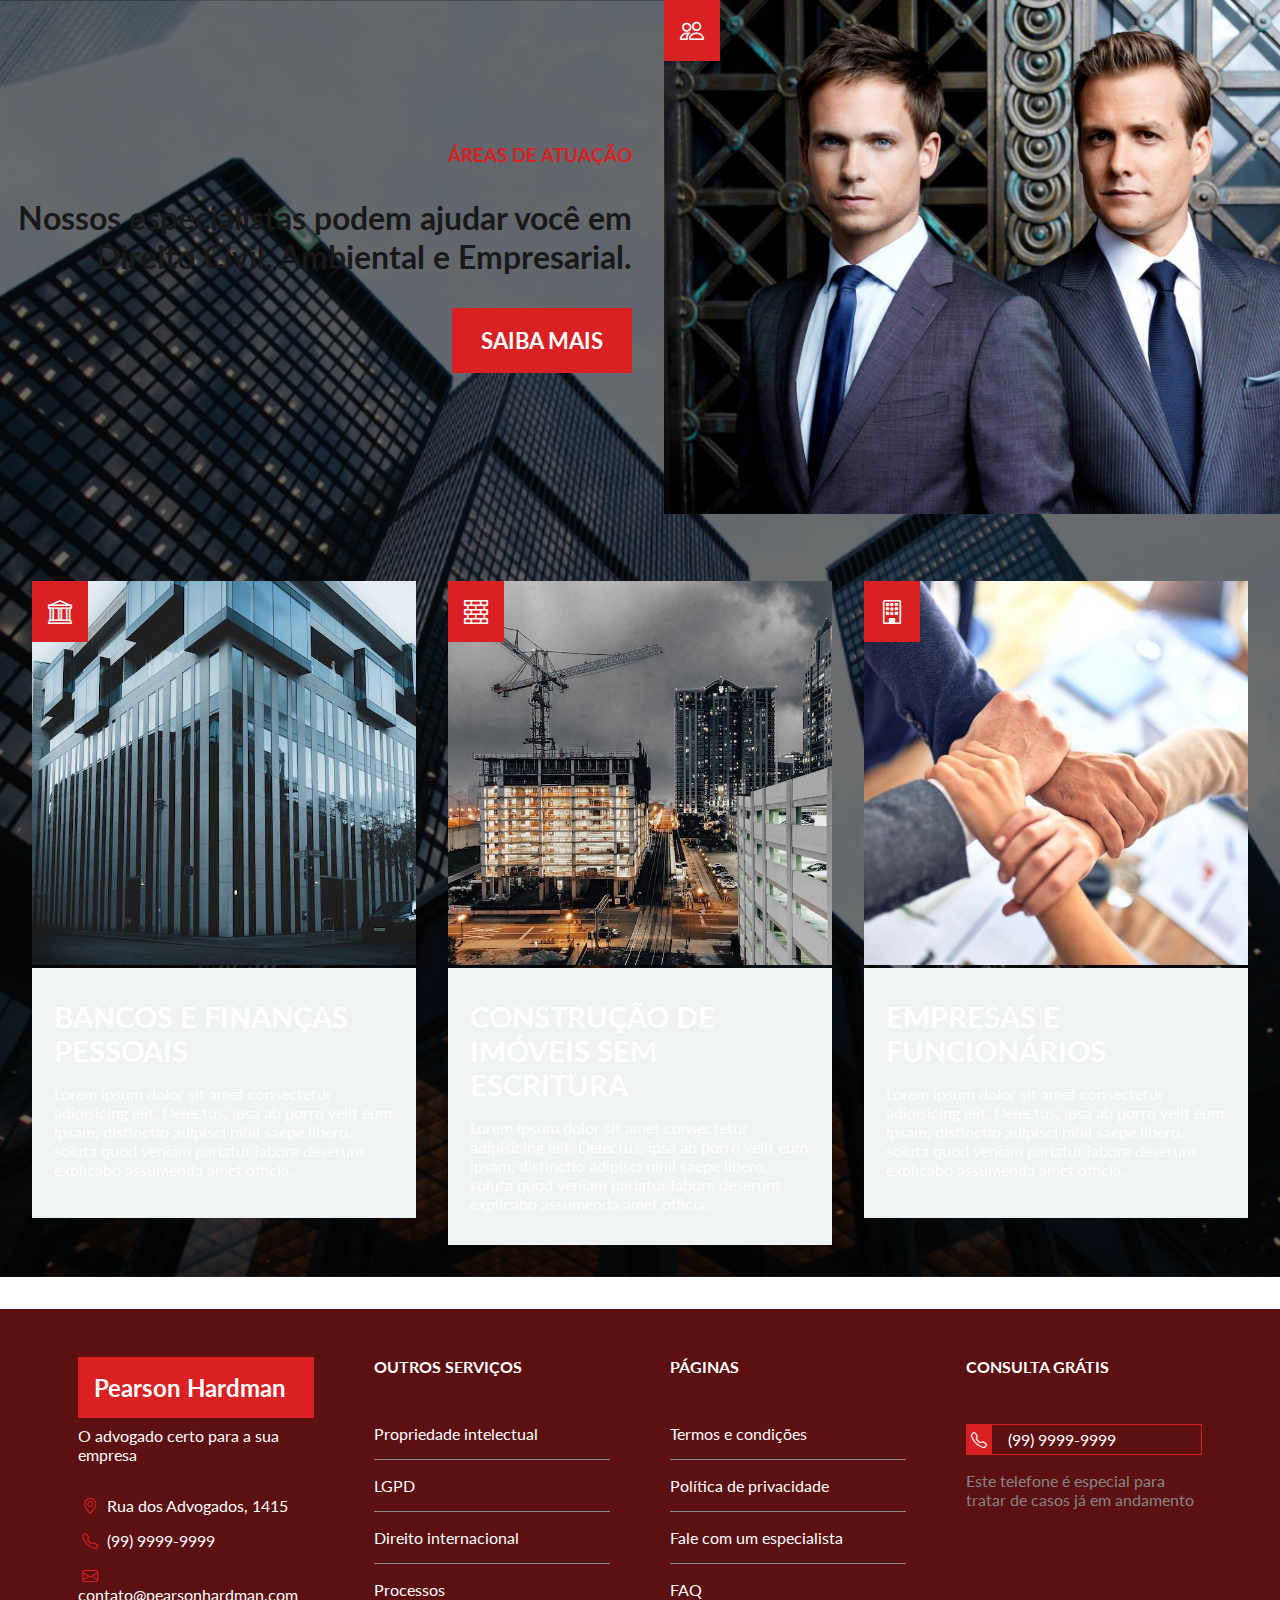
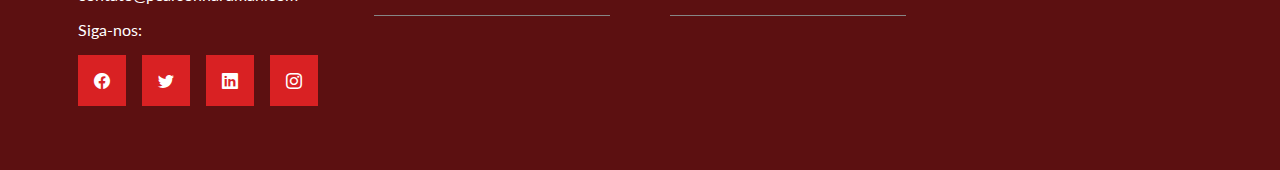
==== index.html @ de2d4965 "Separação de site" ====
<!DOCTYPE html>
<html lang="en">

<head>
    <meta charset="UTF-8">
    <meta name="viewport" content="width=device-width, initial-scale=1.0">
    <title>Person Hardman</title>
    <link rel="stylesheet" href="./css/style.css">
    <!-- Google Fonts -->
    <link rel="preconnect" href="https://fonts.googleapis.com">
    <link rel="preconnect" href="https://fonts.gstatic.com" crossorigin>
    <link
        href="https://fonts.googleapis.com/css2?family=Lato:ital,wght@0,100;0,300;0,400;0,700;0,900;1,100;1,300;1,400;1,700;1,900&display=swap"
        rel="stylesheet">
    <!-- Bootstrap Icons  -->
    <link rel="stylesheet" href="https://cdn.jsdelivr.net/npm/bootstrap-icons@1.11.3/font/bootstrap-icons.min.css">
    <script src="js/script.js" defer></script>
    <script src="/time.html"></script>
    <script src="/sobre.html"></script>
    <script src="/servicos.html"></script>
    <script src="/contato.html"></script>
</head>

<body>
    <!-- Header -->
    <header id="header">
        <main id="expertise-areas" class="text-image-section">
            <div id="expertise-information" class="text-container">
                <h3 class="section-title">Áreas de atuação</h3>
                <p class="section-subtitle">Nossos especialistas podem ajudar você em Direito Civil, Ambiental e
                    Empresarial.</p>
                <a href="#" class="btn">Saiba Mais</a>
            </div>
            <div id="expertise-image-container" class="image-container">
                <i class="bi bi-people"></i>
                <img src="images/employees_banner.jpg" alt="Advogados da Pearson Hardman">
            </div>
            <div id="other-services">
                <div class="service">
                    <img src="images/bank.jpg" alt="Banco">
                    <i class="bi bi-bank"></i>
                    <div class="service-info">
                        <h4>Bancos e finanças pessoais</h4>
                        <p>Lorem ipsum dolor sit amet consectetur adipisicing elit. Delectus, ipsa ab porro velit eum
                            ipsam, distinctio adipisci nihil saepe libero, soluta quod veniam pariatur labore deserunt
                            explicabo assumenda amet officia.</p>
                    </div>
                </div>
                <div class="service">
                    <img src="images/construction.jpg" alt="Construção">
                    <i class="bi bi-bricks"></i>
                    <div class="service-info">
                        <h4>Construção de imóveis sem escritura</h4>
                        <p>Lorem ipsum dolor sit amet consectetur adipisicing elit. Delectus, ipsa ab porro velit eum
                            ipsam, distinctio adipisci nihil saepe libero, soluta quod veniam pariatur labore deserunt
                            explicabo assumenda amet officia.</p>
                    </div>

                </div>
                <div class="service">
                    <img src="images/company.jpg" alt="Empresa">
                    <i class="bi bi-building"></i>
                    <div class="service-info">
                        <h4>Empresas e funcionários</h4>
                        <p>Lorem ipsum dolor sit amet consectetur adipisicing elit. Delectus, ipsa ab porro velit eum
                            ipsam, distinctio adipisci nihil saepe libero, soluta quod veniam pariatur labore deserunt
                            explicabo assumenda amet officia.</p>
                    </div>

                </div>

            </div>
    </header>


    <!-- Footer -->
    <footer id="footer">
        <div class="contact-info">
            <div class="footer-brand">
                <h2>Pearson Hardman</h2>
                <p>O advogado certo para a sua empresa</p>
            </div>
            <p><i class="bi bi-geo-alt"></i> Rua dos Advogados, 1415</p>
            <p><i class="bi bi-telephone"></i> (99) 9999-9999</p>
            <p><i class="bi bi-envelope"></i> contato@pearsonhardman.com</p>
            <div class="social-networks">
                <p>Siga-nos:</p>
                <div class="networks">
                    <a href="#"><i class="bi bi-facebook"></i></a>
                    <a href="#"><i class="bi bi-twitter"></i></a>
                    <a href="#"><i class="bi bi-linkedin"></i></a>
                    <a href="#"><i class="bi bi-instagram"></i></a>
                </div>
            </div>
        </div>
        <div class="links-container">
            <h4>Outros serviços</h4>
            <nav>
                <a href="#">Propriedade intelectual</a>
                <a href="#">LGPD</a>
                <a href="#">Direito internacional</a>
                <a href="#">Processos</a>
            </nav>
        </div>
        <div class="links-container">
            <h4>Páginas</h4>
            <nav>
                <a href="#">Termos e condições</a>
                <a href="#">Política de privacidade</a>
                <a href="#">Fale com um especialista</a>
                <a href="#">FAQ</a>
            </nav>
        </div>
        <div class="links-container">
            <h4>Consulta grátis</h4>
            <div class="phone-number">
                <i class="bi bi-telephone"></i>
                <p>(99) 9999-9999</p>
            </div>
            <p class="phone-info">
                Este telefone é especial para tratar de casos já em andamento
            </p>
        </div>
    </footer>
</body>

</html>
---- css/style.css ----
:root {
    --main-color: #d92123;
    --primary-text-color: #fff;
    --secondary-text-color: #191919;
    --secondary-color: #868686;
    --tertiary-color: #eff3f4;
    --secondary-bg-color: #5c1011;
}

* {
    font-family: "Lato";
    padding: 0;
    margin: 0;
    box-sizing: border-box;
}

a {
    text-decoration: none;
}

img {
    width: 100%;
}

i {
    background-color: var(--main-color);
    color: var(--primary-text-color);
    font-size: 1.5rem;
    padding: 1rem;
}

/* id */
#header {
    min-height: 90vh;
    background-image: url("../images/main_banner4.png");
    background-size: cover;
    background-position: center;
    color: var(--primary-text-color);
    margin-bottom: 2rem;
}

#inner-header {
    /* padrão linha */
    display: flex;
    /* alinhamento é horizontal, eixo x */
    justify-content: space-between;
    /* alinhamento vertical, eixo y */
    align-items: center;
}

#brand {
    background-color: var(--main-color);
    padding: 1rem;
}

#navbar {
    display: flex;
    gap: 2rem;
    text-transform: uppercase;
    margin-right: 2rem;
}

#navbar a {
    color: var(--primary-text-color);
    font-weight: bold;
    padding: 1rem;
}

.banner.active {
    opacity: 1;
    /* banner ativo é mostrado */
}

.banner {
    max-width: 45%;
    opacity: 0;
    padding: 4rem;
    position: absolute;
}

.banner h2 {
    font-size: 4rem;
    margin-bottom: 1.2rem;
    position: relative;
    z-index: 2;
}

.banner p {
    font-size: 1.5rem;
}

.square {
    display: block;
    width: 150px;
    height: 150px;
    background-color: var(--main-color);
    position: absolute;
    left: 20px;
    top: 40px;
    z-index: 1;
}

.dots {
    display: flex;
    gap: 2rem;
    position: absolute;
    bottom: 9rem;
    left: 3rem;
}

.dot {
    width: 20px;
    height: 20px;
    background-color: var(--secondary-color);
}

.dot.active {
    background-color: var(--secondary-bg-color);
}

/* Áreas de atuação */
.text-image-section {
    display: flex;
    flex-wrap: wrap;
    gap: 2rem;
}

.text-container {
    display: flex;
    flex: 2 1 0;
    gap: 2rem;
    flex-direction: column;
    justify-content: center;
    text-align: right;
    font-weight: bold;
}

.image-container {
    flex: 1 1 300px;
    position: relative;
}

.image-container i {
    position: absolute;
}

.section-title {
    color: var(--main-color);
    text-transform: uppercase;
}

.section-subtitle {
    color: var(--secondary-text-color);
    font-size: 2rem;
}

.btn {
    padding: 1.2rem 1.8rem;
    text-transform: uppercase;
    font-size: 1.4rem;
    background-color: var(--main-color);
    color: var(--primary-text-color);
    align-self: end;
}

#other-services {
    width: 100%;
    display: flex;
    gap: 2rem;
    padding: 2rem;
}

.service {
    position: relative;
}

.service i {
    position: absolute;
    left: 0;
    top: 0;
}

.service-info {
    background-color: var(--tertiary-color);
    padding: 2rem 1.4rem;
    min-height: 250px;
}

.service h4 {
    font-size: 1.8rem;
    margin-bottom: 1rem;
    text-transform: uppercase;
}

/* Section about - Sobre nós */
#about {
    display: flex;
    flex-wrap: wrap;
    align-items: center;
    gap: 2rem;
}

#about-text {
    background-image: url("../images/pattern.png");
    background-size: cover;
    background-position: center;
    color: var(--primary-text-color);
    display: flex;
    flex: 1 1 0;
    /* flex: grow shrink basis */
    /* grow - define quanto o elemento cresce em relação aos outros */
    /* shrink - define quanto ele encolhe quando não há espaço */
    /* basis - define o tamanho inicial do elemento antes de aplicar o crescimento e encolhimento */
    flex-direction: column;
    justify-content: center;
    gap: 2rem;
    padding: 4rem 3rem;

}

#about-text .section-subtitle,
#about-text .section-title {
    color: var(--primary-text-color)
}

#about-text i {
    background-color: transparent;
}

.about-description {
    display: flex;
    align-items: center;
}

.about-description h4 {
    font-size: 1.4rem;
    margin-bottom: 1rem;
}

#about-data {
    display: flex;
    flex: 1 1 0;
    flex-wrap: wrap;
    padding: 2rem;
}

#about-data .data {
    width: 50%;
    display: flex;
    flex-direction: column;
    justify-content: center;
    align-items: center;
    padding: 2rem;
    margin-top: -1px;
    margin-left: -1px;
}

#about-data .data:first-child {
    border-right: 1px solid var(--secondary-text-color);
    border-bottom: 1px solid var(--secondary-text-color);
}

#about-data .data:last-child {
    border-left: 1px solid var(--secondary-text-color);
    border-top: 1px solid var(--secondary-text-color);
}

#about-data .data i {
    background-color: transparent;
    color: var(--main-color);
    font-size: 4rem;
    padding: 0;
}

.data .number {
    font-size: 4rem;
    font-weight: 900;
}

.data .text {
    text-transform: uppercase;
}

/* ******** */
/*Depoimentos*/

#testimonial {
    display: flex;
    align-items: center;

}

#testimonial-information {
    padding: 3rem;

}

.author img {
    width: 100px;
    height: 100px;

}

.author .author-name {
    color: var(--main-color);
    text-transform: uppercase;
    font-size: 1.3rem;
    font-weight: bold;
    margin-bottom: 1rem;

}

.author .author-job {
    color: var(--secondary-text-color);
}

.employeer {
    display: flex;
}

/* ******** */
/*Colaboradoes*/

#team {
    width: 100%;
    display: center;
    align-items: center;
}

#team .square {
    display: flex;
    justify-content: center;
}

#team h2 {
    width: 50%;
    text-align: center;
    font-size: 1.3rem;
    font-weight: bold;
    margin: 0 auto;
}

#team .square-title {
    color: var(--main-color);
}

#team .employee-name {
    color: var(--main-color);
    display: flex;
    justify-content: center;
}

#team .employee-role {
    display: flex;
    justify-content: center;
}

.employees {
    display: flex;
    gap: 2rem;
    padding: 2rem;
    align-items: center;
}

.employees .employees-name {
    color: var(--main-color);
    display: flex;
    justify-content: center;
}

/* *** CONTATO *** */

#contact {
    background-color: var(--main-color);
    gap: 0;
    padding-bottom: 5rem;
}

#contact-information {
    position: relative;
    text-align: left;
    padding: 3rem;
    flex: 1 1 0;
}

#contact-information .section-subtitle {
    color: var(--primary-text-color);
    text-transform: uppercase;
}

#contact-information i {
    position: absolute;
    top: 0;
    left: 0;
    background-color: var(--primary-text-color);
    color: var(--main-color);
    font-size: 2.5rem;
    padding: 2rem;
}

#contact-information form {
    display: flex;
    flex-direction: column;
    gap: 1rem;

}

#contact-information .from-control {
    display: flex;
    gap: 1rem;
}

#contact-information input,
#contact-information textarea {
    /*flex: 0.5;*/
    padding: 1rem;
    border: none;
}

/* Circulo branco e edição do botão */
#contact-information .btn {
    /*align-self: start - alinha apenas a direção do botão*/
    align-self: start;
    border: 2px solid var(--primary-text-color);
    font-size: 1.2rem;
    transition: 0.6s;
}

#contact-information .btn:hover {
    background-color: var(--primary-text-color);
    color: var(--main-color);
}

/* Rodapé */
#footer {
    color: var(--primary-text-color);
    background-color: var(--secondary-bg-color);
    display: flex;
    justify-content: space-around;
    padding: 3rem 3rem 5rem;
}

#footer i {
    font-size: 1rem;
    padding: 0.3rem;
}

#footer a {
    color: var(--primary-text-color);
}

.contact-info,
.links-container {
    width: 20%;
}

.footer-brand {
    margin-bottom: 2rem;
}

.footer-brand h2 {
    background-color: var(--main-color);
    margin-bottom: 0.5rem;
    padding: 1rem;
}

.contact-info p {
    margin-bottom: 1rem;
}

.contact-info p i {
    background-color: transparent;
    padding: 0;
    color: var(--main-color);
}

.social-networks p {
    margin-bottom: 1rem;
}

.networks {
    margin-top: 2rem;
    display: flex;
    gap: 1rem;
}

#footer .networks i {
    padding: 1rem;
}

.links-container h4 {
    text-transform: uppercase;
    margin-bottom: 3rem;
}

.links-container nav {
    display: flex;
    flex-direction: column;
}

.links-container nav a {
    padding-bottom: 1rem;
    margin-bottom: 1rem;
    border-bottom: 1px solid var(--secondary-color);
}

.phone-number {
    display: flex;
    border: 1px solid var(--main-color);
    gap: 1rem;
    align-items: center;
    margin-bottom: 1rem;
}

.phone-info {
    color: var(--secondary-color);
}

/* Mobale navbar*/
#menu,
#close-menu {
    font-size: 2rem;
    padding: 1rem;
    /* Oculta tato o menu amburguer quando to x*/
    display: none;
}

#close-menu {
    position: absolute;
    top: 0;
    right: 0;
}

/* Fundo do menu*/
#mobile-navbar {
    position: fixed;
    /*Ao rolar o site o menu fica fixo na lateral*/
    top: 0;
    left: 100%;
    height: 100%;
    width: 100%;
    background-color: rgba(0, 0, 0, 0.95);
    /* transparencia do site */
    display: flex;
    flex-direction: column;
    padding: 4rem 2rem;
    transition: 0.4s;
    /* Trasição que diminui a velocidade do menu*/
    z-index: 5;
    /* Posiciona o menu a frente do site e posições, sobrepondo o site*/
}

/* Ativado e desativado o menu que será gerado pelo javascript*/
#mobile-navebar.menu-active {
    left: 0;
    /* Posição que aparece o menu*/
}

/*Linkes do menu*/
#mobile-navbar a {
    color: var(--primary-text-color);
    font-size: 2rem;
    text-align: center;
    margin-bottom: 1rem;
    padding: 1rem;
    border-bottom: 1px solid var(--main-color);
    /*Linha de borda sem tracejado(solid) e vermelha*/
}





/*Sinaliza o tamanho que será trocado dependendo do aparelho de acesso ao site (Responsividade) 
Tudo que estiver dentro dessa resposividade será alterado conforma o ajuste colocado */
@media (max-width:450px) {
    body {
        /*Esconder o scrool lateral se sobrar a direita*/
        overflow-x: hidden;
    }

    i {
        padding: 1.5rem;
        font-size: 2rem;
    }

    #navbar {
        /*Aqui ele tira o menu da págigina quando for acessado pelo celular*/
        display: none;
    }

    #menu,
    #close-menu {
        /*Oculpar todo esquema de caixa*/
        display: block;
    }

    /* Banner e texto do banner */
    .banner {
        max-width: 100%;
        padding: 4rem 2rem;
    }

    .banner h2 {
        font-size: 3rem;
    }

    .banner p {
        font-size: 1rem;
    }

    /* Áreas de atuação */

    .btn {
        align-self: initial;
        /* Alinhamento só do botão*/
    }

    .image-container {
        flex: 1 1 100%;
    }

    #other-services {
        flex-wrap: wrap;
        /*Flexiona um em baixo do outro*/
    }

    /* Sobre nós */
    #about-text,
    #about-data {
        flex: 1 1 100%;
    }

    .about-description {
        gap: 1rem;
    }

    .about-description i {
        padding: 0;
        min-width: 40px;
        font-size: 1.5rem;
    }

    #about #about-data .data {
        width: 100%;
        border: none;
        border-bottom: 1px solid var(--secondary-text-color);
    }

    #about #about-data .data i {
        font-size: 2.5rem;
        /* Tamanho do icone*/
    }

    #about #about-data .data .number {
        font-size: 2.5rem;
        /*Tamanho dos numeros*/
    }

    /* Depoimentos */
    .text-container {
        text-align: center;
        padding: 2rem;
    }

    .text-container .section-title {
        font-size: 1.9rem;
    }

    .text-container .section-subtitle {
        font-size: 1.5rem;
    }

    /* Colaboradores */

    #team {
        margin-top: 2rem;
    }

    #team h2 {
        font-size: 2.5rem;
    }

    .employees {
        flex-wrap: wrap;
    }

    /* Contato */
    #contact {
        padding-bottom: 0;

    }

    #contact-information {
        padding: 7rem 1rem;
    }

    #contact-information .form-control {
        flex-direction: column;
    }

    #contact-information .btn {
        align-self: auto;
    }

    /*Roda pé - Footer*/
    #footer {
        flex-wrap: wrap;
    }

    .contact-info,
    .links-container {
        width: 100%;
    }

    #footer i {
        font-size: 2rem;
        padding: 1rem;
    }

    .footer-brand {
        text-align: center;
    }

    .networks {
        margin-bottom: 1rem;
    }

    .links-container {
        margin-bottom: 1rem;
    }

    .links-container h4 {
        margin-bottom: 1.5rem;
    }

}
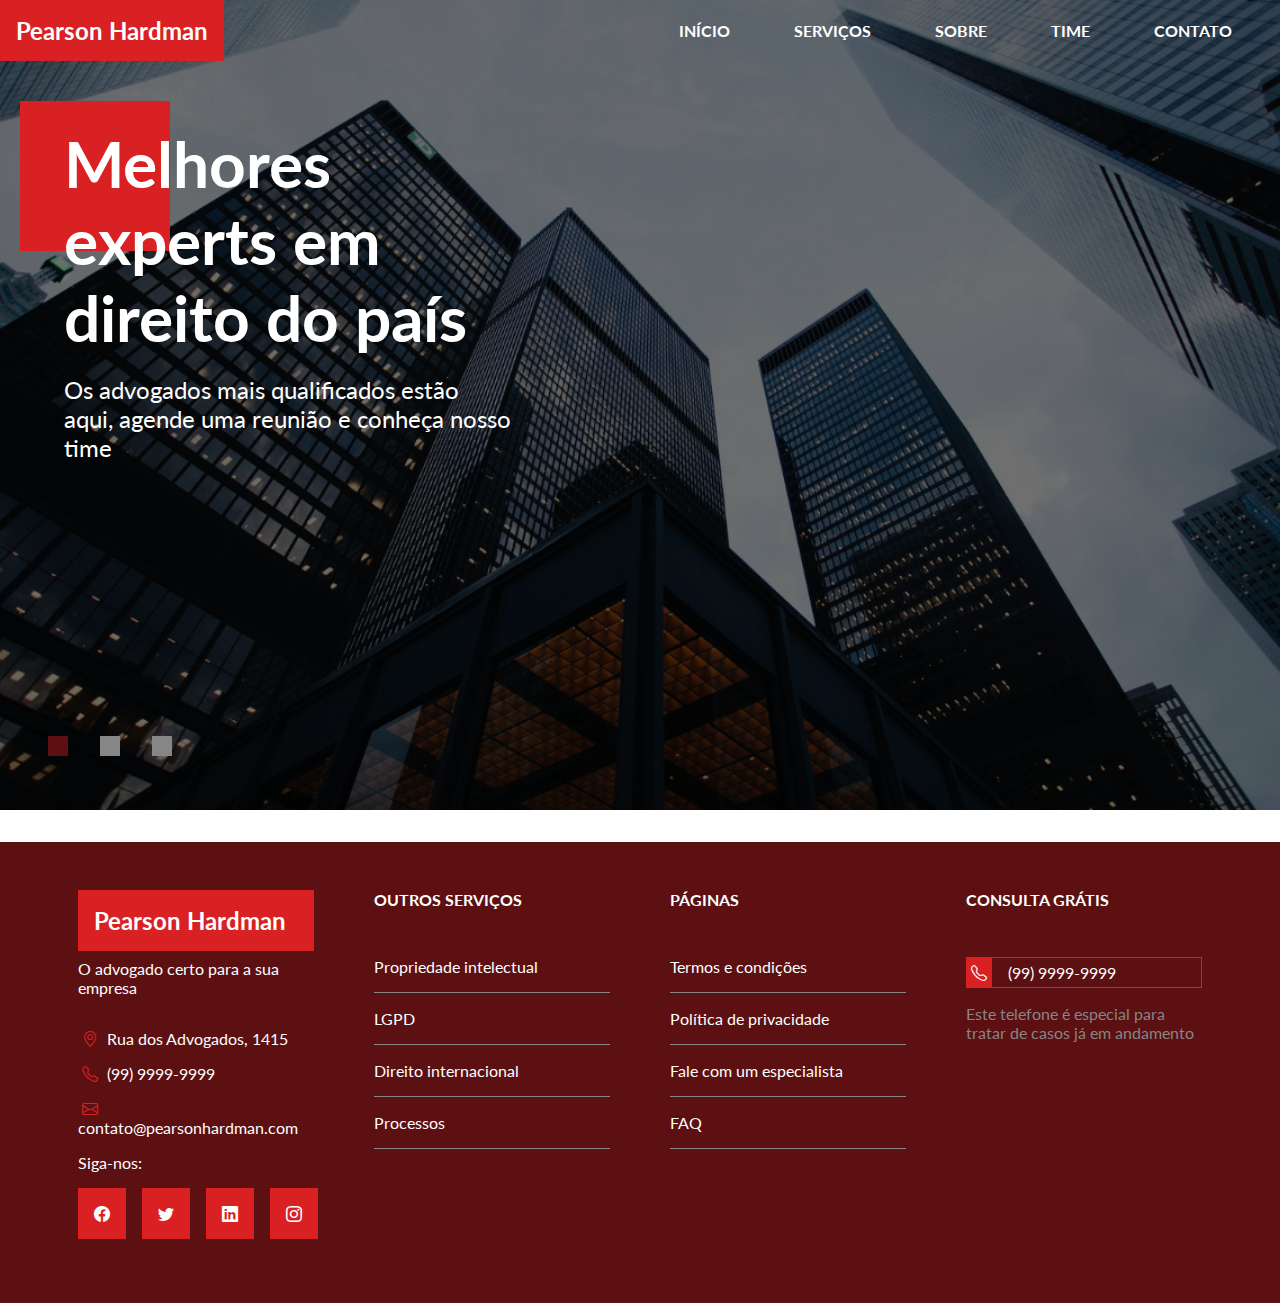
==== commit ef4def2d: "Paginas finais" ====
--- a/index.html
+++ b/index.html
@@ -9,67 +9,59 @@
     <!-- Google Fonts -->
     <link rel="preconnect" href="https://fonts.googleapis.com">
     <link rel="preconnect" href="https://fonts.gstatic.com" crossorigin>
-    <link
-        href="https://fonts.googleapis.com/css2?family=Lato:ital,wght@0,100;0,300;0,400;0,700;0,900;1,100;1,300;1,400;1,700;1,900&display=swap"
+    <link href="https://fonts.googleapis.com/css2?family=Lato:ital,wght@0,100;0,300;0,400;0,700;0,900;1,100;1,300;1,400;1,700;1,900&display=swap"
         rel="stylesheet">
     <!-- Bootstrap Icons  -->
     <link rel="stylesheet" href="https://cdn.jsdelivr.net/npm/bootstrap-icons@1.11.3/font/bootstrap-icons.min.css">
     <script src="js/script.js" defer></script>
-    <script src="/time.html"></script>
-    <script src="/sobre.html"></script>
-    <script src="/servicos.html"></script>
-    <script src="/contato.html"></script>
 </head>
 
 <body>
     <!-- Header -->
     <header id="header">
-        <main id="expertise-areas" class="text-image-section">
-            <div id="expertise-information" class="text-container">
-                <h3 class="section-title">Áreas de atuação</h3>
-                <p class="section-subtitle">Nossos especialistas podem ajudar você em Direito Civil, Ambiental e
-                    Empresarial.</p>
-                <a href="#" class="btn">Saiba Mais</a>
-            </div>
-            <div id="expertise-image-container" class="image-container">
-                <i class="bi bi-people"></i>
-                <img src="images/employees_banner.jpg" alt="Advogados da Pearson Hardman">
-            </div>
-            <div id="other-services">
-                <div class="service">
-                    <img src="images/bank.jpg" alt="Banco">
-                    <i class="bi bi-bank"></i>
-                    <div class="service-info">
-                        <h4>Bancos e finanças pessoais</h4>
-                        <p>Lorem ipsum dolor sit amet consectetur adipisicing elit. Delectus, ipsa ab porro velit eum
-                            ipsam, distinctio adipisci nihil saepe libero, soluta quod veniam pariatur labore deserunt
-                            explicabo assumenda amet officia.</p>
-                    </div>
-                </div>
-                <div class="service">
-                    <img src="images/construction.jpg" alt="Construção">
-                    <i class="bi bi-bricks"></i>
-                    <div class="service-info">
-                        <h4>Construção de imóveis sem escritura</h4>
-                        <p>Lorem ipsum dolor sit amet consectetur adipisicing elit. Delectus, ipsa ab porro velit eum
-                            ipsam, distinctio adipisci nihil saepe libero, soluta quod veniam pariatur labore deserunt
-                            explicabo assumenda amet officia.</p>
-                    </div>
-
-                </div>
-                <div class="service">
-                    <img src="images/company.jpg" alt="Empresa">
-                    <i class="bi bi-building"></i>
-                    <div class="service-info">
-                        <h4>Empresas e funcionários</h4>
-                        <p>Lorem ipsum dolor sit amet consectetur adipisicing elit. Delectus, ipsa ab porro velit eum
-                            ipsam, distinctio adipisci nihil saepe libero, soluta quod veniam pariatur labore deserunt
-                            explicabo assumenda amet officia.</p>
-                    </div>
-
-                </div>
-
-            </div>
+        <div id="inner-header">
+            <h2 id="brand">Pearson Hardman</h2>
+            <nav id="navbar">
+                <a href="header">Início</a>
+                <a href="expertise-areas">Serviços</a>
+                <a href="about">Sobre</a>
+                <a href="team">Time</a>
+                <a href="contact">Contato</a>
+            </nav>
+            <!-- Menu Mobile -->
+            <!-- Ele realiza a interação de um menu amburguer que some e aparece dependendo do acesso-->
+            <i class="bi bi-list" id="menu"></i>
+            <nav id="mobile-navbar">
+            <!-- <nav id="mobile-navbar" class="menu-active"> -->
+                <i class="bi bi-x-lg" id="close-menu"></i>
+                <a href="header">Início</a>
+                <a href="expertise-areas">Serviços</a>
+                <a href="about">Sobre</a>
+                <a href="team">Time</a>
+                <a href="contact">Contato</a>
+            </nav>
+        </div>
+        <div class="banner active">
+            <span class="square"></span>            
+            <h2>Melhores experts em direito do país</h2>
+            <p>Os advogados mais qualificados estão aqui, agende uma reunião e conheça nosso time
+            </p>
+        </div>
+        <div class="banner">
+            <span class="square"></span>            
+            <h2>Conheça o nosso time</h2>
+            <p>Veja a especialidade dos nossos Advogados, e entenda como eles podem lhe ajudar</p>
+        </div>
+        <div class="banner">
+            <span class="square"></span>            
+            <h2>Os nossos resultados</h2>
+            <p>Confira as nossas métricas e conheça os resultados que já obtivemos</p>
+        </div>
+        <div class="dots">
+            <div class="dot active"></div>
+            <div class="dot"></div>
+            <div class="dot"></div>
+        </div>
     </header>
 
 
